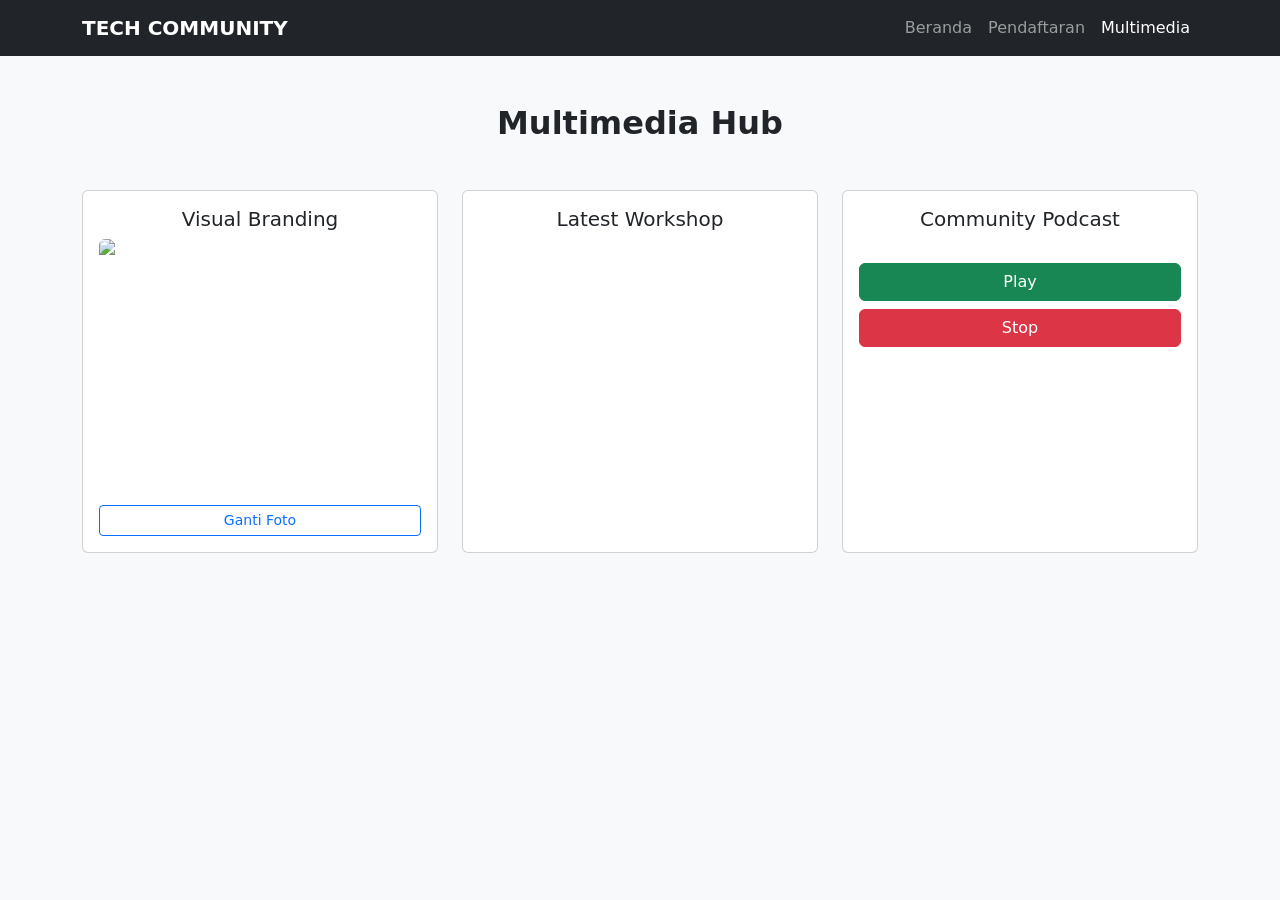
==== galery.html @ 505dbe5c "membuat galery.html" ====
<!DOCTYPE html>
<html lang="id">
<head>
    <meta charset="UTF-8">
    <title>Tech Community | Multimedia</title>
    <link href="https://cdn.jsdelivr.net/npm/bootstrap@5.3.0/dist/css/bootstrap.min.css" rel="stylesheet">
    <link rel="stylesheet" href="style.css">
</head>
<body class="bg-light">
    <nav class="navbar navbar-expand-lg navbar-dark bg-dark sticky-top">
        <div class="container">
            <a class="navbar-brand fw-bold" href="./index.html">TECH COMMUNITY</a>
            <div class="navbar-nav ms-auto">
                <a class="nav-link" href="./index.html">Beranda</a>
                <a class="nav-link" href="./form.html">Pendaftaran</a>
                <a class="nav-link active" href="./gallery.html">Multimedia</a>
            </div>
        </div>
    </nav>

    <main class="container my-5 text-center">
        <h2 class="mb-5 fw-bold">Multimedia Hub</h2>
        <div class="row g-4 text-center">
            <div class="col-md-4">
                <div class="card media-card p-3 h-100">
                    <h5>Visual Branding</h5>
                    <img id="techImg" src="Photo.jpg" class="img-fluid rounded mb-3" style="height: 250px; object-fit: cover;">
                    <button class="btn btn-sm btn-outline-primary" onclick="changeImage()">Ganti Foto</button>
                </div>
            </div>
            <div class="col-md-4">
                <div class="card media-card p-3 h-100">
                    <h5>Latest Workshop</h5>
                    <div class="ratio ratio-16x9">
                        <iframe src="https://www.youtube.com/embed/dQw4w9WgXcQ" allowfullscreen></iframe>
                    </div>
                </div>
            </div>
            <div class="col-md-4">
                <div class="card media-card p-3 h-100">
                    <h5>Community Podcast</h5>
                    <audio id="techAudio" src="https://www.soundhelix.com/examples/mp3/SoundHelix-Song-1.mp3"></audio>
                    <div class="mt-4">
                        <button class="btn btn-success w-100 mb-2" onclick="playAudio()">Play</button>
                        <button class="btn btn-danger w-100" onclick="stopAudio()">Stop</button>
                    </div>
                </div>
            </div>
        </div>
    </main>

    <script src="script.js"></script>
</body>
</html>
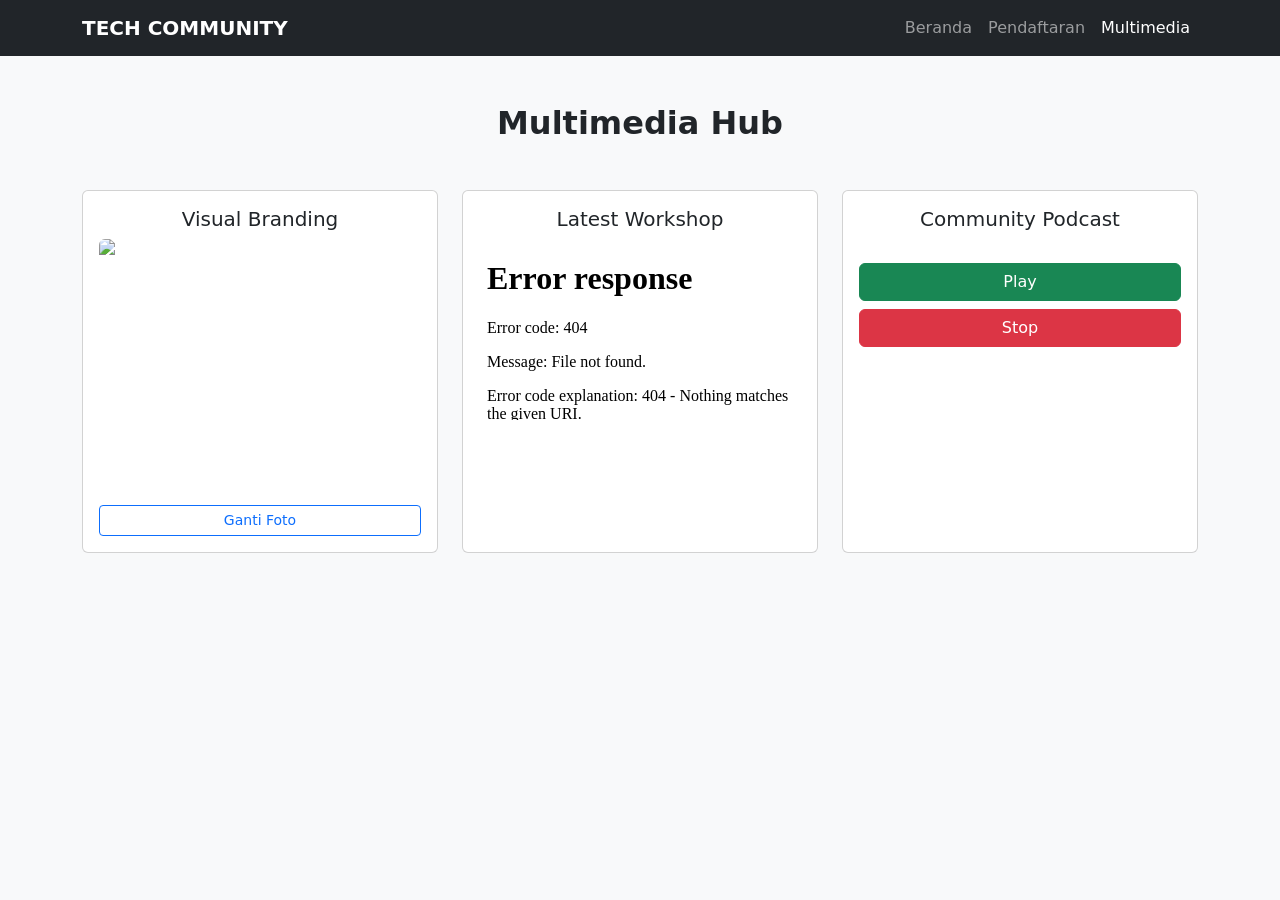
==== commit 07e844e5: "panggil audio dan video Co-authored-by: Copilot <copilot@github.com>" ====
--- a/galery.html
+++ b/galery.html
@@ -24,7 +24,7 @@
             <div class="col-md-4">
                 <div class="card media-card p-3 h-100">
                     <h5>Visual Branding</h5>
-                    <img id="techImg" src="Photo.jpg" class="img-fluid rounded mb-3" style="height: 250px; object-fit: cover;">
+                    <img id="techImg" src="Photo.JPG" class="img-fluid rounded mb-3" style="height: 250px; object-fit: cover;">
                     <button class="btn btn-sm btn-outline-primary" onclick="changeImage()">Ganti Foto</button>
                 </div>
             </div>
@@ -32,14 +32,14 @@
                 <div class="card media-card p-3 h-100">
                     <h5>Latest Workshop</h5>
                     <div class="ratio ratio-16x9">
-                        <iframe src="https://www.youtube.com/embed/dQw4w9WgXcQ" allowfullscreen></iframe>
+                        <iframe src="Video.mp4" allowfullscreen></iframe>
                     </div>
                 </div>
             </div>
             <div class="col-md-4">
                 <div class="card media-card p-3 h-100">
                     <h5>Community Podcast</h5>
-                    <audio id="techAudio" src="https://www.soundhelix.com/examples/mp3/SoundHelix-Song-1.mp3"></audio>
+                    <audio id="techAudio" src="Audio.mp3"></audio>
                     <div class="mt-4">
                         <button class="btn btn-success w-100 mb-2" onclick="playAudio()">Play</button>
                         <button class="btn btn-danger w-100" onclick="stopAudio()">Stop</button>
